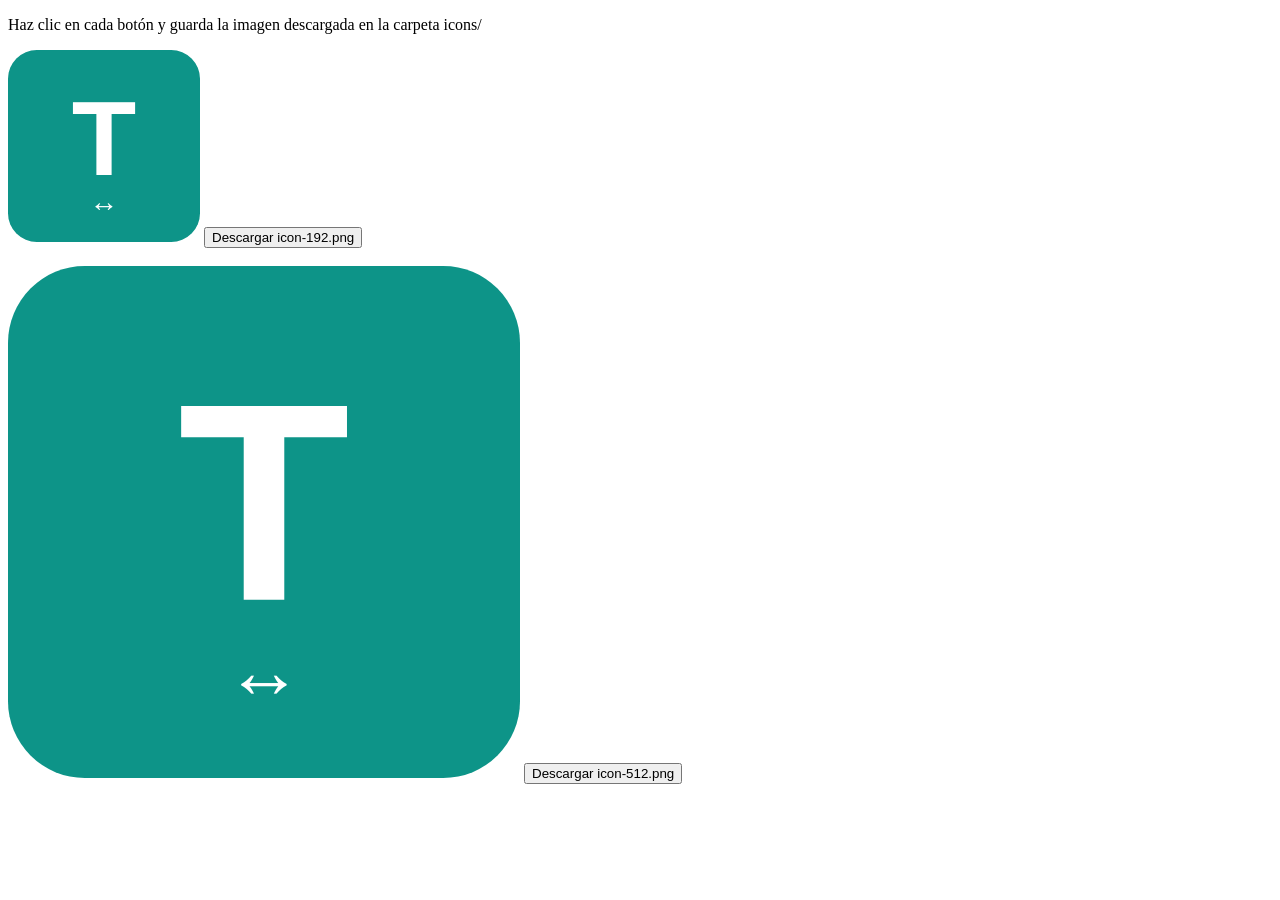
==== icons/generate-icons.html @ 39d3a36e "Add Portuguese-Spanish translator PWA with voice support - Bidirectional PT↔ES translation using Goo" ====
<!DOCTYPE html>
<html>
<head><title>Generar íconos</title></head>
<body>
<p>Haz clic en cada botón y guarda la imagen descargada en la carpeta icons/</p>
<canvas id="c192" width="192" height="192"></canvas>
<button onclick="download(192)">Descargar icon-192.png</button>
<br><br>
<canvas id="c512" width="512" height="512"></canvas>
<button onclick="download(512)">Descargar icon-512.png</button>
<script>
function draw(size) {
    const canvas = document.getElementById('c' + size);
    const ctx = canvas.getContext('2d');
    // Fondo
    ctx.fillStyle = '#0d9488';
    ctx.beginPath();
    ctx.roundRect(0, 0, size, size, size * 0.15);
    ctx.fill();
    // Letra T
    ctx.fillStyle = '#ffffff';
    ctx.font = `bold ${size * 0.55}px -apple-system, sans-serif`;
    ctx.textAlign = 'center';
    ctx.textBaseline = 'middle';
    ctx.fillText('T', size / 2, size / 2);
    // Flechas pequeñas
    ctx.font = `${size * 0.15}px sans-serif`;
    ctx.fillText('↔', size / 2, size * 0.82);
}
function download(size) {
    draw(size);
    const canvas = document.getElementById('c' + size);
    const a = document.createElement('a');
    a.download = 'icon-' + size + '.png';
    a.href = canvas.toDataURL('image/png');
    a.click();
}
draw(192);
draw(512);
</script>
</body>
</html>
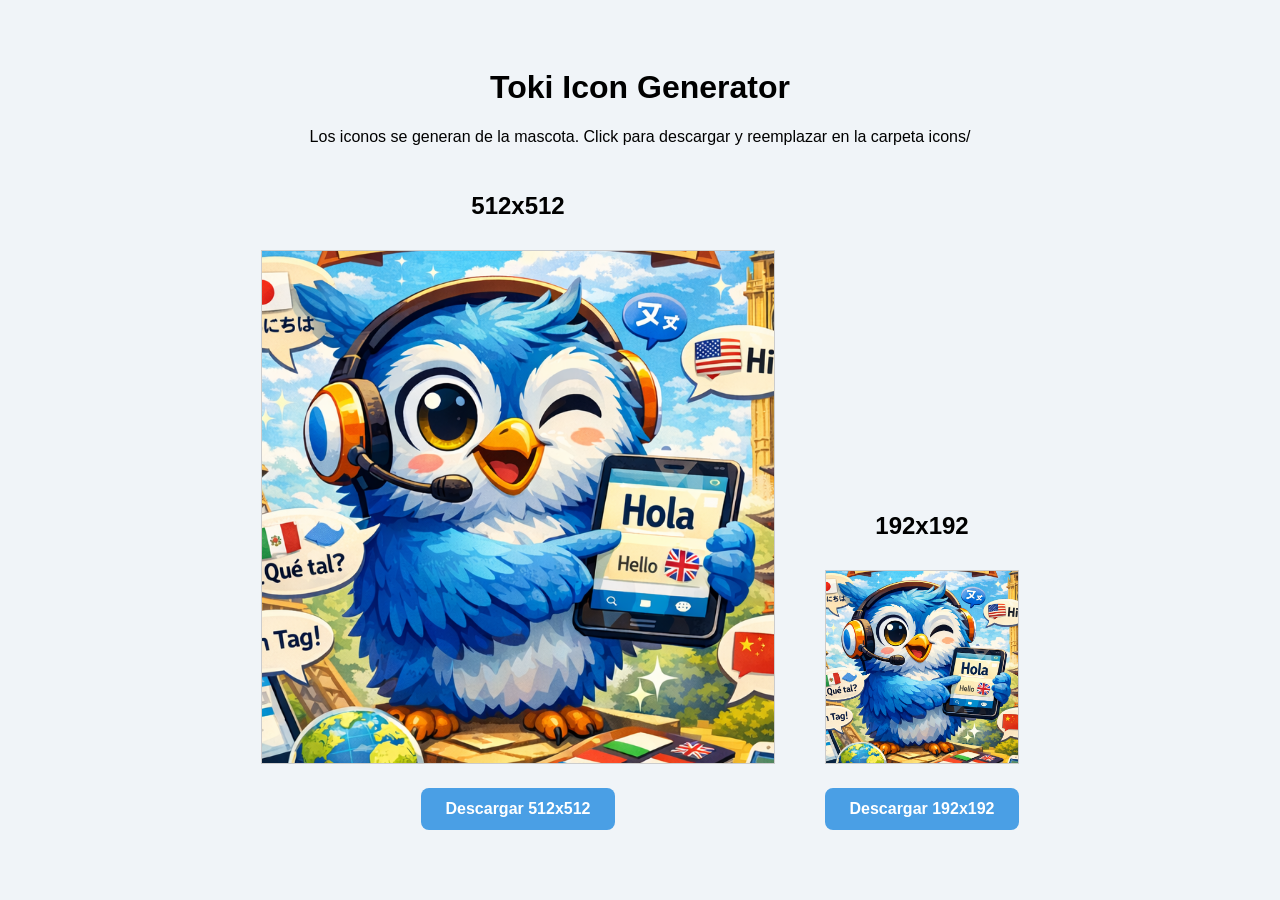
==== commit 1c80fb7c: "Redesign Toki with mascot branding and new color palette - Add bird mascot as header logo (circular " ====
--- a/icons/generate-icons.html
+++ b/icons/generate-icons.html
@@ -1,42 +1,70 @@
 <!DOCTYPE html>
 <html>
-<head><title>Generar íconos</title></head>
+<head>
+    <meta charset="UTF-8">
+    <title>Generate Toki Icons</title>
+    <style>
+        body { font-family: sans-serif; text-align: center; padding: 40px; background: #f0f4f8; }
+        canvas { border: 1px solid #ccc; margin: 10px; background: #fff; }
+        h2 { margin-top: 30px; }
+        a { display: inline-block; margin: 10px; padding: 12px 24px; background: #4A9FE5; color: #fff; text-decoration: none; border-radius: 8px; font-weight: bold; cursor: pointer; }
+        .preview { display: flex; gap: 30px; justify-content: center; flex-wrap: wrap; align-items: flex-end; }
+        .preview > div { text-align: center; }
+    </style>
+</head>
 <body>
-<p>Haz clic en cada botón y guarda la imagen descargada en la carpeta icons/</p>
-<canvas id="c192" width="192" height="192"></canvas>
-<button onclick="download(192)">Descargar icon-192.png</button>
-<br><br>
-<canvas id="c512" width="512" height="512"></canvas>
-<button onclick="download(512)">Descargar icon-512.png</button>
-<script>
-function draw(size) {
-    const canvas = document.getElementById('c' + size);
-    const ctx = canvas.getContext('2d');
-    // Fondo
-    ctx.fillStyle = '#0d9488';
-    ctx.beginPath();
-    ctx.roundRect(0, 0, size, size, size * 0.15);
-    ctx.fill();
-    // Letra T
-    ctx.fillStyle = '#ffffff';
-    ctx.font = `bold ${size * 0.55}px -apple-system, sans-serif`;
-    ctx.textAlign = 'center';
-    ctx.textBaseline = 'middle';
-    ctx.fillText('T', size / 2, size / 2);
-    // Flechas pequeñas
-    ctx.font = `${size * 0.15}px sans-serif`;
-    ctx.fillText('↔', size / 2, size * 0.82);
-}
-function download(size) {
-    draw(size);
-    const canvas = document.getElementById('c' + size);
-    const a = document.createElement('a');
-    a.download = 'icon-' + size + '.png';
-    a.href = canvas.toDataURL('image/png');
-    a.click();
-}
-draw(192);
-draw(512);
-</script>
+    <h1>Toki Icon Generator</h1>
+    <p>Los iconos se generan de la mascota. Click para descargar y reemplazar en la carpeta icons/</p>
+
+    <div class="preview">
+        <div>
+            <h2>512x512</h2>
+            <canvas id="c512" width="512" height="512"></canvas><br>
+            <a id="dl512" download="icon-512.png">Descargar 512x512</a>
+        </div>
+        <div>
+            <h2>192x192</h2>
+            <canvas id="c192" width="192" height="192"></canvas><br>
+            <a id="dl192" download="icon-192.png">Descargar 192x192</a>
+        </div>
+    </div>
+
+    <script>
+        var img = new Image();
+        img.onload = function() {
+            // Crop center-bottom to focus on the bird character
+            var imgW = img.width;
+            var imgH = img.height;
+            var cropSize = Math.min(imgW, imgH) * 0.7;
+            var sx = (imgW - cropSize) / 2;
+            var sy = (imgH - cropSize) / 2 + cropSize * 0.15;
+
+            drawIcon('c512', 512, sx, sy, cropSize);
+            drawIcon('c192', 192, sx, sy, cropSize);
+        };
+        img.src = '../images/mascot.png';
+
+        function drawIcon(canvasId, size, sx, sy, sSize) {
+            var canvas = document.getElementById(canvasId);
+            var ctx = canvas.getContext('2d');
+
+            // Background
+            ctx.fillStyle = '#4A9FE5';
+            ctx.fillRect(0, 0, size, size);
+
+            // Draw cropped mascot
+            ctx.drawImage(img, sx, sy, sSize, sSize, 0, 0, size, size);
+
+            // Download link
+            var dlId = 'dl' + size;
+            document.getElementById(dlId).href = canvas.toDataURL('image/png');
+            document.getElementById(dlId).onclick = function() {
+                var a = document.createElement('a');
+                a.download = 'icon-' + size + '.png';
+                a.href = canvas.toDataURL('image/png');
+                a.click();
+            };
+        }
+    </script>
 </body>
 </html>
